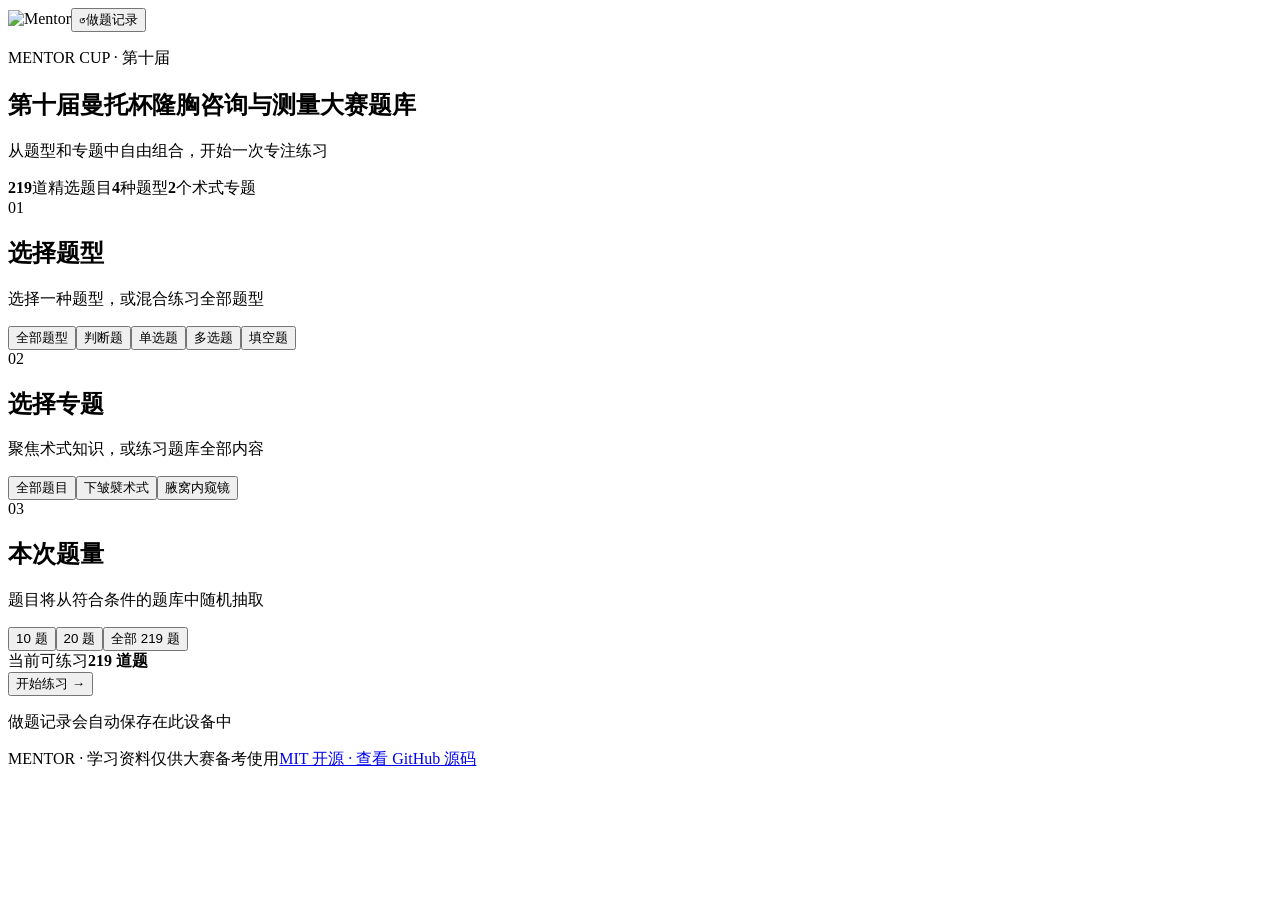
==== docs/index.html @ f499986d "Publish Mentor Cup quiz website" ====
<!DOCTYPE html><html lang="zh-CN"><head><meta charSet="utf-8"/><meta name="viewport" content="width=device-width, initial-scale=1"/><link rel="preload" as="image" href="/mentor-cup-quiz/mentor-logo.png"/><link rel="stylesheet" href="/mentor-cup-quiz/_next/static/chunks/05.-gtevldzit.css" data-precedence="next"/><link rel="preload" as="script" fetchPriority="low" href="/mentor-cup-quiz/_next/static/chunks/1565v~spl0x2t.js"/><script src="/mentor-cup-quiz/_next/static/chunks/0i_j1ifkjgae-.js" async=""></script><script src="/mentor-cup-quiz/_next/static/chunks/13je0jha5i6.b.js" async=""></script><script src="/mentor-cup-quiz/_next/static/chunks/turbopack-0ntr4bsm-1o1v.js" async=""></script><script src="/mentor-cup-quiz/_next/static/chunks/0typu5mmra_zv.js" async=""></script><script src="/mentor-cup-quiz/_next/static/chunks/08pyux6b_b9s7.js" async=""></script><title>第十届曼托杯隆胸咨询与测量大赛题库</title><meta name="description" content="Mentor 第十届曼托杯手机端在线练习题库"/><meta property="og:title" content="第十届曼托杯隆胸咨询与测量大赛题库"/><meta property="og:description" content="Mentor 第十届曼托杯手机端在线练习题库"/><meta property="og:image" content="https://1210735014-lang.github.io/mentor-cup-quiz/mentor-cup-quiz/og.png"/><meta property="og:image:width" content="1536"/><meta property="og:image:height" content="1024"/><meta property="og:type" content="website"/><meta name="twitter:card" content="summary_large_image"/><meta name="twitter:title" content="第十届曼托杯隆胸咨询与测量大赛题库"/><meta name="twitter:description" content="Mentor 第十届曼托杯手机端在线练习题库"/><meta name="twitter:image" content="https://1210735014-lang.github.io/mentor-cup-quiz/mentor-cup-quiz/og.png"/><link rel="shortcut icon" href="/mentor-cup-quiz/mentor-logo.png"/><link rel="icon" href="/mentor-cup-quiz/mentor-logo.png"/><script src="/mentor-cup-quiz/_next/static/chunks/03~yq9q893hmn.js" noModule=""></script></head><body><div hidden=""><!--$--><!--/$--></div><main class="app-shell home-shell"><section class="hero"><div class="hero-top"><img class="mentor-logo" src="/mentor-cup-quiz/mentor-logo.png" alt="Mentor"/><button class="history-button"><span>↺</span>做题记录</button></div><p class="eyebrow">MENTOR CUP · 第十届</p><h1>第十届曼托杯隆胸咨询与测量大赛题库</h1><p class="hero-note">从题型和专题中自由组合，开始一次专注练习</p><div class="library-counts"><span><strong>219</strong>道精选题目</span><i></i><span><strong>4</strong>种题型</span><i></i><span><strong>2</strong>个术式专题</span></div></section><section class="setup-card"><div class="setup-section"><div class="section-title"><span>01</span><div><h2>选择题型</h2><p>选择一种题型，或混合练习全部题型</p></div></div><div class="choice-grid type-grid"><button class="active">全部题型</button><button class="">判断题</button><button class="">单选题</button><button class="">多选题</button><button class="">填空题</button></div></div><div class="setup-section"><div class="section-title"><span>02</span><div><h2>选择专题</h2><p>聚焦术式知识，或练习题库全部内容</p></div></div><div class="choice-grid topic-grid"><button class="active">全部题目</button><button class="">下皱襞术式</button><button class="">腋窝内窥镜</button></div></div><div class="setup-section"><div class="section-title"><span>03</span><div><h2>本次题量</h2><p>题目将从符合条件的题库中随机抽取</p></div></div><div class="choice-grid amount-grid"><button class="active">10 题</button><button class="">20 题</button><button class="">全部 219 题</button></div></div><div class="ready-line"><span>当前可练习</span><strong>219<!-- --> 道题</strong></div><button class="primary-button start-button">开始练习 <span>→</span></button><p class="local-note">做题记录会自动保存在此设备中</p></section><footer><span>MENTOR · 学习资料仅供大赛备考使用</span><a href="https://github.com/1210735014-lang/mentor-cup-quiz">MIT 开源 · 查看 GitHub 源码</a></footer></main><!--$--><!--/$--><script src="/mentor-cup-quiz/_next/static/chunks/1565v~spl0x2t.js" id="_R_" async=""></script><script>(self.__next_f=self.__next_f||[]).push([0])</script><script>self.__next_f.push([1,"1:\"$Sreact.fragment\"\n2:I[22378,[\"/mentor-cup-quiz/_next/static/chunks/0typu5mmra_zv.js\"],\"default\"]\n3:I[99582,[\"/mentor-cup-quiz/_next/static/chunks/0typu5mmra_zv.js\"],\"default\"]\n4:I[732,[\"/mentor-cup-quiz/_next/static/chunks/0typu5mmra_zv.js\"],\"ClientPageRoot\"]\n5:I[31713,[\"/mentor-cup-quiz/_next/static/chunks/0typu5mmra_zv.js\",\"/mentor-cup-quiz/_next/static/chunks/08pyux6b_b9s7.js\"],\"default\"]\n8:I[25326,[\"/mentor-cup-quiz/_next/static/chunks/0typu5mmra_zv.js\"],\"OutletBoundary\"]\n9:\"$Sreact.suspense\"\nb:I[25326,[\"/mentor-cup-quiz/_next/static/chunks/0typu5mmra_zv.js\"],\"ViewportBoundary\"]\nd:I[25326,[\"/mentor-cup-quiz/_next/static/chunks/0typu5mmra_zv.js\"],\"MetadataBoundary\"]\nf:I[95394,[\"/mentor-cup-quiz/_next/static/chunks/0typu5mmra_zv.js\"],\"default\",1]\n:HL[\"/mentor-cup-quiz/_next/static/chunks/05.-gtevldzit.css\",\"style\"]\n"])</script><script>self.__next_f.push([1,"0:{\"P\":null,\"c\":[\"\",\"\"],\"q\":\"\",\"i\":false,\"f\":[[[\"\",{\"children\":[\"__PAGE__\",{}]},\"$undefined\",\"$undefined\",16],[[\"$\",\"$1\",\"c\",{\"children\":[[[\"$\",\"link\",\"0\",{\"rel\":\"stylesheet\",\"href\":\"/mentor-cup-quiz/_next/static/chunks/05.-gtevldzit.css\",\"precedence\":\"next\",\"crossOrigin\":\"$undefined\",\"nonce\":\"$undefined\"}],[\"$\",\"script\",\"script-0\",{\"src\":\"/mentor-cup-quiz/_next/static/chunks/0typu5mmra_zv.js\",\"async\":true,\"nonce\":\"$undefined\"}]],[\"$\",\"html\",null,{\"lang\":\"zh-CN\",\"children\":[\"$\",\"body\",null,{\"children\":[\"$\",\"$L2\",null,{\"parallelRouterKey\":\"children\",\"error\":\"$undefined\",\"errorStyles\":\"$undefined\",\"errorScripts\":\"$undefined\",\"template\":[\"$\",\"$L3\",null,{}],\"templateStyles\":\"$undefined\",\"templateScripts\":\"$undefined\",\"notFound\":[[[\"$\",\"title\",null,{\"children\":\"404: This page could not be found.\"}],[\"$\",\"div\",null,{\"style\":{\"fontFamily\":\"system-ui,\\\"Segoe UI\\\",Roboto,Helvetica,Arial,sans-serif,\\\"Apple Color Emoji\\\",\\\"Segoe UI Emoji\\\"\",\"height\":\"100vh\",\"textAlign\":\"center\",\"display\":\"flex\",\"flexDirection\":\"column\",\"alignItems\":\"center\",\"justifyContent\":\"center\"},\"children\":[\"$\",\"div\",null,{\"children\":[[\"$\",\"style\",null,{\"dangerouslySetInnerHTML\":{\"__html\":\"body{color:#000;background:#fff;margin:0}.next-error-h1{border-right:1px solid rgba(0,0,0,.3)}@media (prefers-color-scheme:dark){body{color:#fff;background:#000}.next-error-h1{border-right:1px solid rgba(255,255,255,.3)}}\"}}],[\"$\",\"h1\",null,{\"className\":\"next-error-h1\",\"style\":{\"display\":\"inline-block\",\"margin\":\"0 20px 0 0\",\"padding\":\"0 23px 0 0\",\"fontSize\":24,\"fontWeight\":500,\"verticalAlign\":\"top\",\"lineHeight\":\"49px\"},\"children\":404}],[\"$\",\"div\",null,{\"style\":{\"display\":\"inline-block\"},\"children\":[\"$\",\"h2\",null,{\"style\":{\"fontSize\":14,\"fontWeight\":400,\"lineHeight\":\"49px\",\"margin\":0},\"children\":\"This page could not be found.\"}]}]]}]}]],[]],\"forbidden\":\"$undefined\",\"unauthorized\":\"$undefined\"}]}]}]]}],{\"children\":[[\"$\",\"$1\",\"c\",{\"children\":[[\"$\",\"$L4\",null,{\"Component\":\"$5\",\"serverProvidedParams\":{\"searchParams\":{},\"params\":{},\"promises\":[\"$@6\",\"$@7\"]}}],[[\"$\",\"script\",\"script-0\",{\"src\":\"/mentor-cup-quiz/_next/static/chunks/08pyux6b_b9s7.js\",\"async\":true,\"nonce\":\"$undefined\"}]],[\"$\",\"$L8\",null,{\"children\":[\"$\",\"$9\",null,{\"name\":\"Next.MetadataOutlet\",\"children\":\"$@a\"}]}]]}],{},null,false,null]},null,false,null],[\"$\",\"$1\",\"h\",{\"children\":[null,[\"$\",\"$Lb\",null,{\"children\":\"$Lc\"}],[\"$\",\"div\",null,{\"hidden\":true,\"children\":[\"$\",\"$Ld\",null,{\"children\":[\"$\",\"$9\",null,{\"name\":\"Next.Metadata\",\"children\":\"$Le\"}]}]}],null]}],false]],\"m\":\"$undefined\",\"G\":[\"$f\",[[\"$\",\"link\",\"0\",{\"rel\":\"stylesheet\",\"href\":\"/mentor-cup-quiz/_next/static/chunks/05.-gtevldzit.css\",\"precedence\":\"next\",\"crossOrigin\":\"$undefined\",\"nonce\":\"$undefined\"}]]],\"S\":true,\"h\":null,\"s\":\"$undefined\",\"l\":\"$undefined\",\"p\":\"$undefined\",\"d\":\"$undefined\",\"b\":\"iGiE9PSUNcjGUf4Ef0jSw\"}\n"])</script><script>self.__next_f.push([1,"6:{}\n7:\"$0:f:0:1:1:children:0:props:children:0:props:serverProvidedParams:params\"\n"])</script><script>self.__next_f.push([1,"c:[[\"$\",\"meta\",\"0\",{\"charSet\":\"utf-8\"}],[\"$\",\"meta\",\"1\",{\"name\":\"viewport\",\"content\":\"width=device-width, initial-scale=1\"}]]\n"])</script><script>self.__next_f.push([1,"10:I[20676,[\"/mentor-cup-quiz/_next/static/chunks/0typu5mmra_zv.js\"],\"IconMark\"]\na:null\ne:[[\"$\",\"title\",\"0\",{\"children\":\"第十届曼托杯隆胸咨询与测量大赛题库\"}],[\"$\",\"meta\",\"1\",{\"name\":\"description\",\"content\":\"Mentor 第十届曼托杯手机端在线练习题库\"}],[\"$\",\"meta\",\"2\",{\"property\":\"og:title\",\"content\":\"第十届曼托杯隆胸咨询与测量大赛题库\"}],[\"$\",\"meta\",\"3\",{\"property\":\"og:description\",\"content\":\"Mentor 第十届曼托杯手机端在线练习题库\"}],[\"$\",\"meta\",\"4\",{\"property\":\"og:image\",\"content\":\"https://1210735014-lang.github.io/mentor-cup-quiz/mentor-cup-quiz/og.png\"}],[\"$\",\"meta\",\"5\",{\"property\":\"og:image:width\",\"content\":\"1536\"}],[\"$\",\"meta\",\"6\",{\"property\":\"og:image:height\",\"content\":\"1024\"}],[\"$\",\"meta\",\"7\",{\"property\":\"og:type\",\"content\":\"website\"}],[\"$\",\"meta\",\"8\",{\"name\":\"twitter:card\",\"content\":\"summary_large_image\"}],[\"$\",\"meta\",\"9\",{\"name\":\"twitter:title\",\"content\":\"第十届曼托杯隆胸咨询与测量大赛题库\"}],[\"$\",\"meta\",\"10\",{\"name\":\"twitter:description\",\"content\":\"Mentor 第十届曼托杯手机端在线练习题库\"}],[\"$\",\"meta\",\"11\",{\"name\":\"twitter:image\",\"content\":\"https://1210735014-lang.github.io/mentor-cup-quiz/mentor-cup-quiz/og.png\"}],[\"$\",\"link\",\"12\",{\"rel\":\"shortcut icon\",\"href\":\"/mentor-cup-quiz/mentor-logo.png\"}],[\"$\",\"link\",\"13\",{\"rel\":\"icon\",\"href\":\"/mentor-cup-quiz/mentor-logo.png\"}],[\"$\",\"$L10\",\"14\",{}]]\n"])</script></body></html>
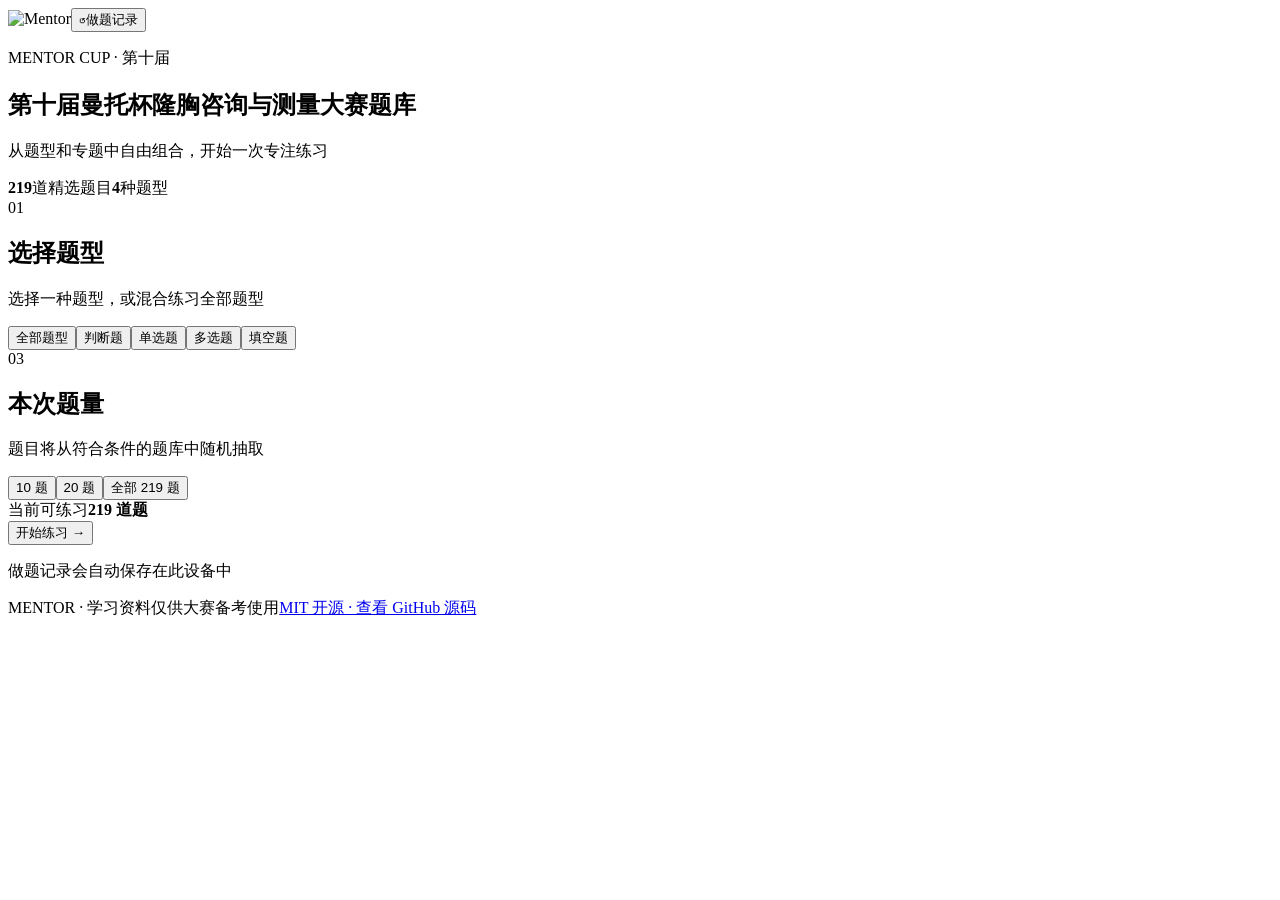
==== commit 35408506: "Publish Mentor Cup quiz website" ====
--- a/docs/index.html
+++ b/docs/index.html
@@ -1 +1 @@
-<!DOCTYPE html><html lang="zh-CN"><head><meta charSet="utf-8"/><meta name="viewport" content="width=device-width, initial-scale=1"/><link rel="preload" as="image" href="/mentor-cup-quiz/mentor-logo.png"/><link rel="stylesheet" href="/mentor-cup-quiz/_next/static/chunks/05.-gtevldzit.css" data-precedence="next"/><link rel="preload" as="script" fetchPriority="low" href="/mentor-cup-quiz/_next/static/chunks/1565v~spl0x2t.js"/><script src="/mentor-cup-quiz/_next/static/chunks/0i_j1ifkjgae-.js" async=""></script><script src="/mentor-cup-quiz/_next/static/chunks/13je0jha5i6.b.js" async=""></script><script src="/mentor-cup-quiz/_next/static/chunks/turbopack-0ntr4bsm-1o1v.js" async=""></script><script src="/mentor-cup-quiz/_next/static/chunks/0typu5mmra_zv.js" async=""></script><script src="/mentor-cup-quiz/_next/static/chunks/08pyux6b_b9s7.js" async=""></script><title>第十届曼托杯隆胸咨询与测量大赛题库</title><meta name="description" content="Mentor 第十届曼托杯手机端在线练习题库"/><meta property="og:title" content="第十届曼托杯隆胸咨询与测量大赛题库"/><meta property="og:description" content="Mentor 第十届曼托杯手机端在线练习题库"/><meta property="og:image" content="https://1210735014-lang.github.io/mentor-cup-quiz/mentor-cup-quiz/og.png"/><meta property="og:image:width" content="1536"/><meta property="og:image:height" content="1024"/><meta property="og:type" content="website"/><meta name="twitter:card" content="summary_large_image"/><meta name="twitter:title" content="第十届曼托杯隆胸咨询与测量大赛题库"/><meta name="twitter:description" content="Mentor 第十届曼托杯手机端在线练习题库"/><meta name="twitter:image" content="https://1210735014-lang.github.io/mentor-cup-quiz/mentor-cup-quiz/og.png"/><link rel="shortcut icon" href="/mentor-cup-quiz/mentor-logo.png"/><link rel="icon" href="/mentor-cup-quiz/mentor-logo.png"/><script src="/mentor-cup-quiz/_next/static/chunks/03~yq9q893hmn.js" noModule=""></script></head><body><div hidden=""><!--$--><!--/$--></div><main class="app-shell home-shell"><section class="hero"><div class="hero-top"><img class="mentor-logo" src="/mentor-cup-quiz/mentor-logo.png" alt="Mentor"/><button class="history-button"><span>↺</span>做题记录</button></div><p class="eyebrow">MENTOR CUP · 第十届</p><h1>第十届曼托杯隆胸咨询与测量大赛题库</h1><p class="hero-note">从题型和专题中自由组合，开始一次专注练习</p><div class="library-counts"><span><strong>219</strong>道精选题目</span><i></i><span><strong>4</strong>种题型</span><i></i><span><strong>2</strong>个术式专题</span></div></section><section class="setup-card"><div class="setup-section"><div class="section-title"><span>01</span><div><h2>选择题型</h2><p>选择一种题型，或混合练习全部题型</p></div></div><div class="choice-grid type-grid"><button class="active">全部题型</button><button class="">判断题</button><button class="">单选题</button><button class="">多选题</button><button class="">填空题</button></div></div><div class="setup-section"><div class="section-title"><span>02</span><div><h2>选择专题</h2><p>聚焦术式知识，或练习题库全部内容</p></div></div><div class="choice-grid topic-grid"><button class="active">全部题目</button><button class="">下皱襞术式</button><button class="">腋窝内窥镜</button></div></div><div class="setup-section"><div class="section-title"><span>03</span><div><h2>本次题量</h2><p>题目将从符合条件的题库中随机抽取</p></div></div><div class="choice-grid amount-grid"><button class="active">10 题</button><button class="">20 题</button><button class="">全部 219 题</button></div></div><div class="ready-line"><span>当前可练习</span><strong>219<!-- --> 道题</strong></div><button class="primary-button start-button">开始练习 <span>→</span></button><p class="local-note">做题记录会自动保存在此设备中</p></section><footer><span>MENTOR · 学习资料仅供大赛备考使用</span><a href="https://github.com/1210735014-lang/mentor-cup-quiz">MIT 开源 · 查看 GitHub 源码</a></footer></main><!--$--><!--/$--><script src="/mentor-cup-quiz/_next/static/chunks/1565v~spl0x2t.js" id="_R_" async=""></script><script>(self.__next_f=self.__next_f||[]).push([0])</script><script>self.__next_f.push([1,"1:\"$Sreact.fragment\"\n2:I[22378,[\"/mentor-cup-quiz/_next/static/chunks/0typu5mmra_zv.js\"],\"default\"]\n3:I[99582,[\"/mentor-cup-quiz/_next/static/chunks/0typu5mmra_zv.js\"],\"default\"]\n4:I[732,[\"/mentor-cup-quiz/_next/static/chunks/0typu5mmra_zv.js\"],\"ClientPageRoot\"]\n5:I[31713,[\"/mentor-cup-quiz/_next/static/chunks/0typu5mmra_zv.js\",\"/mentor-cup-quiz/_next/static/chunks/08pyux6b_b9s7.js\"],\"default\"]\n8:I[25326,[\"/mentor-cup-quiz/_next/static/chunks/0typu5mmra_zv.js\"],\"OutletBoundary\"]\n9:\"$Sreact.suspense\"\nb:I[25326,[\"/mentor-cup-quiz/_next/static/chunks/0typu5mmra_zv.js\"],\"ViewportBoundary\"]\nd:I[25326,[\"/mentor-cup-quiz/_next/static/chunks/0typu5mmra_zv.js\"],\"MetadataBoundary\"]\nf:I[95394,[\"/mentor-cup-quiz/_next/static/chunks/0typu5mmra_zv.js\"],\"default\",1]\n:HL[\"/mentor-cup-quiz/_next/static/chunks/05.-gtevldzit.css\",\"style\"]\n"])</script><script>self.__next_f.push([1,"0:{\"P\":null,\"c\":[\"\",\"\"],\"q\":\"\",\"i\":false,\"f\":[[[\"\",{\"children\":[\"__PAGE__\",{}]},\"$undefined\",\"$undefined\",16],[[\"$\",\"$1\",\"c\",{\"children\":[[[\"$\",\"link\",\"0\",{\"rel\":\"stylesheet\",\"href\":\"/mentor-cup-quiz/_next/static/chunks/05.-gtevldzit.css\",\"precedence\":\"next\",\"crossOrigin\":\"$undefined\",\"nonce\":\"$undefined\"}],[\"$\",\"script\",\"script-0\",{\"src\":\"/mentor-cup-quiz/_next/static/chunks/0typu5mmra_zv.js\",\"async\":true,\"nonce\":\"$undefined\"}]],[\"$\",\"html\",null,{\"lang\":\"zh-CN\",\"children\":[\"$\",\"body\",null,{\"children\":[\"$\",\"$L2\",null,{\"parallelRouterKey\":\"children\",\"error\":\"$undefined\",\"errorStyles\":\"$undefined\",\"errorScripts\":\"$undefined\",\"template\":[\"$\",\"$L3\",null,{}],\"templateStyles\":\"$undefined\",\"templateScripts\":\"$undefined\",\"notFound\":[[[\"$\",\"title\",null,{\"children\":\"404: This page could not be found.\"}],[\"$\",\"div\",null,{\"style\":{\"fontFamily\":\"system-ui,\\\"Segoe UI\\\",Roboto,Helvetica,Arial,sans-serif,\\\"Apple Color Emoji\\\",\\\"Segoe UI Emoji\\\"\",\"height\":\"100vh\",\"textAlign\":\"center\",\"display\":\"flex\",\"flexDirection\":\"column\",\"alignItems\":\"center\",\"justifyContent\":\"center\"},\"children\":[\"$\",\"div\",null,{\"children\":[[\"$\",\"style\",null,{\"dangerouslySetInnerHTML\":{\"__html\":\"body{color:#000;background:#fff;margin:0}.next-error-h1{border-right:1px solid rgba(0,0,0,.3)}@media (prefers-color-scheme:dark){body{color:#fff;background:#000}.next-error-h1{border-right:1px solid rgba(255,255,255,.3)}}\"}}],[\"$\",\"h1\",null,{\"className\":\"next-error-h1\",\"style\":{\"display\":\"inline-block\",\"margin\":\"0 20px 0 0\",\"padding\":\"0 23px 0 0\",\"fontSize\":24,\"fontWeight\":500,\"verticalAlign\":\"top\",\"lineHeight\":\"49px\"},\"children\":404}],[\"$\",\"div\",null,{\"style\":{\"display\":\"inline-block\"},\"children\":[\"$\",\"h2\",null,{\"style\":{\"fontSize\":14,\"fontWeight\":400,\"lineHeight\":\"49px\",\"margin\":0},\"children\":\"This page could not be found.\"}]}]]}]}]],[]],\"forbidden\":\"$undefined\",\"unauthorized\":\"$undefined\"}]}]}]]}],{\"children\":[[\"$\",\"$1\",\"c\",{\"children\":[[\"$\",\"$L4\",null,{\"Component\":\"$5\",\"serverProvidedParams\":{\"searchParams\":{},\"params\":{},\"promises\":[\"$@6\",\"$@7\"]}}],[[\"$\",\"script\",\"script-0\",{\"src\":\"/mentor-cup-quiz/_next/static/chunks/08pyux6b_b9s7.js\",\"async\":true,\"nonce\":\"$undefined\"}]],[\"$\",\"$L8\",null,{\"children\":[\"$\",\"$9\",null,{\"name\":\"Next.MetadataOutlet\",\"children\":\"$@a\"}]}]]}],{},null,false,null]},null,false,null],[\"$\",\"$1\",\"h\",{\"children\":[null,[\"$\",\"$Lb\",null,{\"children\":\"$Lc\"}],[\"$\",\"div\",null,{\"hidden\":true,\"children\":[\"$\",\"$Ld\",null,{\"children\":[\"$\",\"$9\",null,{\"name\":\"Next.Metadata\",\"children\":\"$Le\"}]}]}],null]}],false]],\"m\":\"$undefined\",\"G\":[\"$f\",[[\"$\",\"link\",\"0\",{\"rel\":\"stylesheet\",\"href\":\"/mentor-cup-quiz/_next/static/chunks/05.-gtevldzit.css\",\"precedence\":\"next\",\"crossOrigin\":\"$undefined\",\"nonce\":\"$undefined\"}]]],\"S\":true,\"h\":null,\"s\":\"$undefined\",\"l\":\"$undefined\",\"p\":\"$undefined\",\"d\":\"$undefined\",\"b\":\"iGiE9PSUNcjGUf4Ef0jSw\"}\n"])</script><script>self.__next_f.push([1,"6:{}\n7:\"$0:f:0:1:1:children:0:props:children:0:props:serverProvidedParams:params\"\n"])</script><script>self.__next_f.push([1,"c:[[\"$\",\"meta\",\"0\",{\"charSet\":\"utf-8\"}],[\"$\",\"meta\",\"1\",{\"name\":\"viewport\",\"content\":\"width=device-width, initial-scale=1\"}]]\n"])</script><script>self.__next_f.push([1,"10:I[20676,[\"/mentor-cup-quiz/_next/static/chunks/0typu5mmra_zv.js\"],\"IconMark\"]\na:null\ne:[[\"$\",\"title\",\"0\",{\"children\":\"第十届曼托杯隆胸咨询与测量大赛题库\"}],[\"$\",\"meta\",\"1\",{\"name\":\"description\",\"content\":\"Mentor 第十届曼托杯手机端在线练习题库\"}],[\"$\",\"meta\",\"2\",{\"property\":\"og:title\",\"content\":\"第十届曼托杯隆胸咨询与测量大赛题库\"}],[\"$\",\"meta\",\"3\",{\"property\":\"og:description\",\"content\":\"Mentor 第十届曼托杯手机端在线练习题库\"}],[\"$\",\"meta\",\"4\",{\"property\":\"og:image\",\"content\":\"https://1210735014-lang.github.io/mentor-cup-quiz/mentor-cup-quiz/og.png\"}],[\"$\",\"meta\",\"5\",{\"property\":\"og:image:width\",\"content\":\"1536\"}],[\"$\",\"meta\",\"6\",{\"property\":\"og:image:height\",\"content\":\"1024\"}],[\"$\",\"meta\",\"7\",{\"property\":\"og:type\",\"content\":\"website\"}],[\"$\",\"meta\",\"8\",{\"name\":\"twitter:card\",\"content\":\"summary_large_image\"}],[\"$\",\"meta\",\"9\",{\"name\":\"twitter:title\",\"content\":\"第十届曼托杯隆胸咨询与测量大赛题库\"}],[\"$\",\"meta\",\"10\",{\"name\":\"twitter:description\",\"content\":\"Mentor 第十届曼托杯手机端在线练习题库\"}],[\"$\",\"meta\",\"11\",{\"name\":\"twitter:image\",\"content\":\"https://1210735014-lang.github.io/mentor-cup-quiz/mentor-cup-quiz/og.png\"}],[\"$\",\"link\",\"12\",{\"rel\":\"shortcut icon\",\"href\":\"/mentor-cup-quiz/mentor-logo.png\"}],[\"$\",\"link\",\"13\",{\"rel\":\"icon\",\"href\":\"/mentor-cup-quiz/mentor-logo.png\"}],[\"$\",\"$L10\",\"14\",{}]]\n"])</script></body></html>+<!DOCTYPE html><html lang="zh-CN"><head><meta charSet="utf-8"/><meta name="viewport" content="width=device-width, initial-scale=1"/><link rel="preload" as="image" href="/mentor-cup-quiz/mentor-logo.png"/><link rel="stylesheet" href="/mentor-cup-quiz/_next/static/chunks/0zt07zfr540ab.css" data-precedence="next"/><link rel="preload" as="script" fetchPriority="low" href="/mentor-cup-quiz/_next/static/chunks/1565v~spl0x2t.js"/><script src="/mentor-cup-quiz/_next/static/chunks/0i_j1ifkjgae-.js" async=""></script><script src="/mentor-cup-quiz/_next/static/chunks/13je0jha5i6.b.js" async=""></script><script src="/mentor-cup-quiz/_next/static/chunks/turbopack-0ntr4bsm-1o1v.js" async=""></script><script src="/mentor-cup-quiz/_next/static/chunks/0typu5mmra_zv.js" async=""></script><script src="/mentor-cup-quiz/_next/static/chunks/13p6ks_v-zjg0.js" async=""></script><title>第十届曼托杯隆胸咨询与测量大赛题库</title><meta name="description" content="Mentor 第十届曼托杯手机端在线练习题库"/><meta property="og:title" content="第十届曼托杯隆胸咨询与测量大赛题库"/><meta property="og:description" content="Mentor 第十届曼托杯手机端在线练习题库"/><meta property="og:image" content="https://1210735014-lang.github.io/mentor-cup-quiz/mentor-cup-quiz/og.png"/><meta property="og:image:width" content="1536"/><meta property="og:image:height" content="1024"/><meta property="og:type" content="website"/><meta name="twitter:card" content="summary_large_image"/><meta name="twitter:title" content="第十届曼托杯隆胸咨询与测量大赛题库"/><meta name="twitter:description" content="Mentor 第十届曼托杯手机端在线练习题库"/><meta name="twitter:image" content="https://1210735014-lang.github.io/mentor-cup-quiz/mentor-cup-quiz/og.png"/><link rel="shortcut icon" href="/mentor-cup-quiz/mentor-logo.png"/><link rel="icon" href="/mentor-cup-quiz/mentor-logo.png"/><script src="/mentor-cup-quiz/_next/static/chunks/03~yq9q893hmn.js" noModule=""></script></head><body><div hidden=""><!--$--><!--/$--></div><main class="app-shell home-shell"><section class="hero"><div class="hero-top"><img class="mentor-logo" src="/mentor-cup-quiz/mentor-logo.png" alt="Mentor"/><button class="history-button"><span>↺</span>做题记录</button></div><p class="eyebrow">MENTOR CUP · 第十届</p><h1>第十届曼托杯隆胸咨询与测量大赛题库</h1><p class="hero-note">从题型和专题中自由组合，开始一次专注练习</p><div class="library-counts"><span><strong>219</strong>道精选题目</span><i></i><span><strong>4</strong>种题型</span></div></section><section class="setup-card"><div class="setup-section"><div class="section-title"><span>01</span><div><h2>选择题型</h2><p>选择一种题型，或混合练习全部题型</p></div></div><div class="choice-grid type-grid"><button class="active">全部题型</button><button class="">判断题</button><button class="">单选题</button><button class="">多选题</button><button class="">填空题</button></div></div><div class="setup-section"><div class="section-title"><span>03</span><div><h2>本次题量</h2><p>题目将从符合条件的题库中随机抽取</p></div></div><div class="choice-grid amount-grid"><button class="active">10 题</button><button class="">20 题</button><button class="">全部 219 题</button></div></div><div class="ready-line"><span>当前可练习</span><strong>219<!-- --> 道题</strong></div><button class="primary-button start-button">开始练习 <span>→</span></button><p class="local-note">做题记录会自动保存在此设备中</p></section><footer><span>MENTOR · 学习资料仅供大赛备考使用</span><a href="https://github.com/1210735014-lang/mentor-cup-quiz">MIT 开源 · 查看 GitHub 源码</a></footer></main><!--$--><!--/$--><script src="/mentor-cup-quiz/_next/static/chunks/1565v~spl0x2t.js" id="_R_" async=""></script><script>(self.__next_f=self.__next_f||[]).push([0])</script><script>self.__next_f.push([1,"1:\"$Sreact.fragment\"\n2:I[22378,[\"/mentor-cup-quiz/_next/static/chunks/0typu5mmra_zv.js\"],\"default\"]\n3:I[99582,[\"/mentor-cup-quiz/_next/static/chunks/0typu5mmra_zv.js\"],\"default\"]\n4:I[732,[\"/mentor-cup-quiz/_next/static/chunks/0typu5mmra_zv.js\"],\"ClientPageRoot\"]\n5:I[31713,[\"/mentor-cup-quiz/_next/static/chunks/0typu5mmra_zv.js\",\"/mentor-cup-quiz/_next/static/chunks/13p6ks_v-zjg0.js\"],\"default\"]\n8:I[25326,[\"/mentor-cup-quiz/_next/static/chunks/0typu5mmra_zv.js\"],\"OutletBoundary\"]\n9:\"$Sreact.suspense\"\nb:I[25326,[\"/mentor-cup-quiz/_next/static/chunks/0typu5mmra_zv.js\"],\"ViewportBoundary\"]\nd:I[25326,[\"/mentor-cup-quiz/_next/static/chunks/0typu5mmra_zv.js\"],\"MetadataBoundary\"]\nf:I[95394,[\"/mentor-cup-quiz/_next/static/chunks/0typu5mmra_zv.js\"],\"default\",1]\n:HL[\"/mentor-cup-quiz/_next/static/chunks/0zt07zfr540ab.css\",\"style\"]\n"])</script><script>self.__next_f.push([1,"0:{\"P\":null,\"c\":[\"\",\"\"],\"q\":\"\",\"i\":false,\"f\":[[[\"\",{\"children\":[\"__PAGE__\",{}]},\"$undefined\",\"$undefined\",16],[[\"$\",\"$1\",\"c\",{\"children\":[[[\"$\",\"link\",\"0\",{\"rel\":\"stylesheet\",\"href\":\"/mentor-cup-quiz/_next/static/chunks/0zt07zfr540ab.css\",\"precedence\":\"next\",\"crossOrigin\":\"$undefined\",\"nonce\":\"$undefined\"}],[\"$\",\"script\",\"script-0\",{\"src\":\"/mentor-cup-quiz/_next/static/chunks/0typu5mmra_zv.js\",\"async\":true,\"nonce\":\"$undefined\"}]],[\"$\",\"html\",null,{\"lang\":\"zh-CN\",\"children\":[\"$\",\"body\",null,{\"children\":[\"$\",\"$L2\",null,{\"parallelRouterKey\":\"children\",\"error\":\"$undefined\",\"errorStyles\":\"$undefined\",\"errorScripts\":\"$undefined\",\"template\":[\"$\",\"$L3\",null,{}],\"templateStyles\":\"$undefined\",\"templateScripts\":\"$undefined\",\"notFound\":[[[\"$\",\"title\",null,{\"children\":\"404: This page could not be found.\"}],[\"$\",\"div\",null,{\"style\":{\"fontFamily\":\"system-ui,\\\"Segoe UI\\\",Roboto,Helvetica,Arial,sans-serif,\\\"Apple Color Emoji\\\",\\\"Segoe UI Emoji\\\"\",\"height\":\"100vh\",\"textAlign\":\"center\",\"display\":\"flex\",\"flexDirection\":\"column\",\"alignItems\":\"center\",\"justifyContent\":\"center\"},\"children\":[\"$\",\"div\",null,{\"children\":[[\"$\",\"style\",null,{\"dangerouslySetInnerHTML\":{\"__html\":\"body{color:#000;background:#fff;margin:0}.next-error-h1{border-right:1px solid rgba(0,0,0,.3)}@media (prefers-color-scheme:dark){body{color:#fff;background:#000}.next-error-h1{border-right:1px solid rgba(255,255,255,.3)}}\"}}],[\"$\",\"h1\",null,{\"className\":\"next-error-h1\",\"style\":{\"display\":\"inline-block\",\"margin\":\"0 20px 0 0\",\"padding\":\"0 23px 0 0\",\"fontSize\":24,\"fontWeight\":500,\"verticalAlign\":\"top\",\"lineHeight\":\"49px\"},\"children\":404}],[\"$\",\"div\",null,{\"style\":{\"display\":\"inline-block\"},\"children\":[\"$\",\"h2\",null,{\"style\":{\"fontSize\":14,\"fontWeight\":400,\"lineHeight\":\"49px\",\"margin\":0},\"children\":\"This page could not be found.\"}]}]]}]}]],[]],\"forbidden\":\"$undefined\",\"unauthorized\":\"$undefined\"}]}]}]]}],{\"children\":[[\"$\",\"$1\",\"c\",{\"children\":[[\"$\",\"$L4\",null,{\"Component\":\"$5\",\"serverProvidedParams\":{\"searchParams\":{},\"params\":{},\"promises\":[\"$@6\",\"$@7\"]}}],[[\"$\",\"script\",\"script-0\",{\"src\":\"/mentor-cup-quiz/_next/static/chunks/13p6ks_v-zjg0.js\",\"async\":true,\"nonce\":\"$undefined\"}]],[\"$\",\"$L8\",null,{\"children\":[\"$\",\"$9\",null,{\"name\":\"Next.MetadataOutlet\",\"children\":\"$@a\"}]}]]}],{},null,false,null]},null,false,null],[\"$\",\"$1\",\"h\",{\"children\":[null,[\"$\",\"$Lb\",null,{\"children\":\"$Lc\"}],[\"$\",\"div\",null,{\"hidden\":true,\"children\":[\"$\",\"$Ld\",null,{\"children\":[\"$\",\"$9\",null,{\"name\":\"Next.Metadata\",\"children\":\"$Le\"}]}]}],null]}],false]],\"m\":\"$undefined\",\"G\":[\"$f\",[[\"$\",\"link\",\"0\",{\"rel\":\"stylesheet\",\"href\":\"/mentor-cup-quiz/_next/static/chunks/0zt07zfr540ab.css\",\"precedence\":\"next\",\"crossOrigin\":\"$undefined\",\"nonce\":\"$undefined\"}]]],\"S\":true,\"h\":null,\"s\":\"$undefined\",\"l\":\"$undefined\",\"p\":\"$undefined\",\"d\":\"$undefined\",\"b\":\"DUCkNlUB0YT-cIMM5QWLP\"}\n"])</script><script>self.__next_f.push([1,"6:{}\n7:\"$0:f:0:1:1:children:0:props:children:0:props:serverProvidedParams:params\"\n"])</script><script>self.__next_f.push([1,"c:[[\"$\",\"meta\",\"0\",{\"charSet\":\"utf-8\"}],[\"$\",\"meta\",\"1\",{\"name\":\"viewport\",\"content\":\"width=device-width, initial-scale=1\"}]]\n"])</script><script>self.__next_f.push([1,"10:I[20676,[\"/mentor-cup-quiz/_next/static/chunks/0typu5mmra_zv.js\"],\"IconMark\"]\na:null\ne:[[\"$\",\"title\",\"0\",{\"children\":\"第十届曼托杯隆胸咨询与测量大赛题库\"}],[\"$\",\"meta\",\"1\",{\"name\":\"description\",\"content\":\"Mentor 第十届曼托杯手机端在线练习题库\"}],[\"$\",\"meta\",\"2\",{\"property\":\"og:title\",\"content\":\"第十届曼托杯隆胸咨询与测量大赛题库\"}],[\"$\",\"meta\",\"3\",{\"property\":\"og:description\",\"content\":\"Mentor 第十届曼托杯手机端在线练习题库\"}],[\"$\",\"meta\",\"4\",{\"property\":\"og:image\",\"content\":\"https://1210735014-lang.github.io/mentor-cup-quiz/mentor-cup-quiz/og.png\"}],[\"$\",\"meta\",\"5\",{\"property\":\"og:image:width\",\"content\":\"1536\"}],[\"$\",\"meta\",\"6\",{\"property\":\"og:image:height\",\"content\":\"1024\"}],[\"$\",\"meta\",\"7\",{\"property\":\"og:type\",\"content\":\"website\"}],[\"$\",\"meta\",\"8\",{\"name\":\"twitter:card\",\"content\":\"summary_large_image\"}],[\"$\",\"meta\",\"9\",{\"name\":\"twitter:title\",\"content\":\"第十届曼托杯隆胸咨询与测量大赛题库\"}],[\"$\",\"meta\",\"10\",{\"name\":\"twitter:description\",\"content\":\"Mentor 第十届曼托杯手机端在线练习题库\"}],[\"$\",\"meta\",\"11\",{\"name\":\"twitter:image\",\"content\":\"https://1210735014-lang.github.io/mentor-cup-quiz/mentor-cup-quiz/og.png\"}],[\"$\",\"link\",\"12\",{\"rel\":\"shortcut icon\",\"href\":\"/mentor-cup-quiz/mentor-logo.png\"}],[\"$\",\"link\",\"13\",{\"rel\":\"icon\",\"href\":\"/mentor-cup-quiz/mentor-logo.png\"}],[\"$\",\"$L10\",\"14\",{}]]\n"])</script></body></html>
